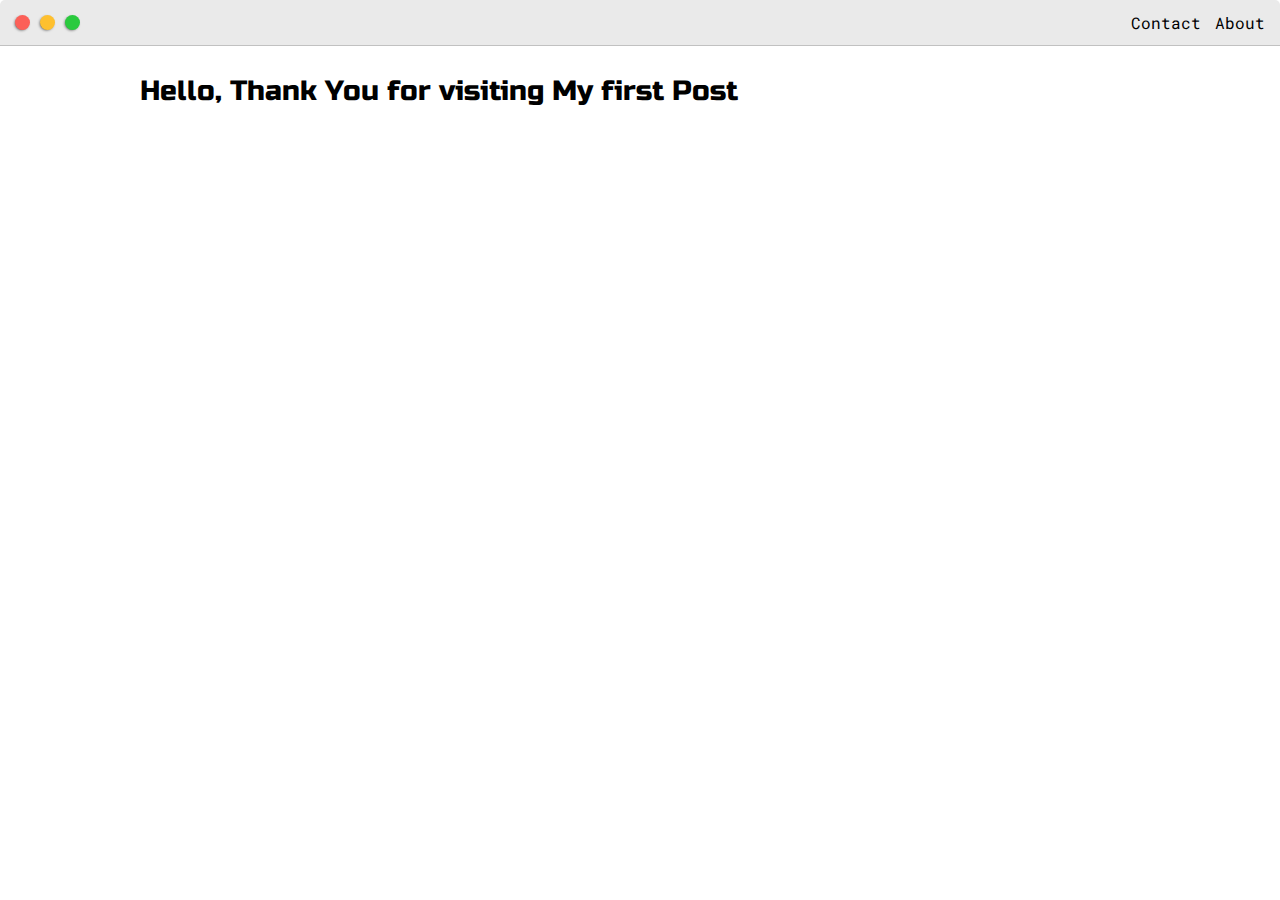
==== post.html @ bf17aab8 "The contain syour projects descriptions" ====
<!DOCTYPE html>
<html>
<head>
	<title>Hillary Nyakundi</title>

	<meta name="viewport" charset="utf-8" content="width=device-width, initial-scale, maximum-scale=1, minimum-scale=1"/>

	<link href="https://fonts.googleapis.com/css2?family=Russo+One&display=swap" rel="stylesheet">
	<link href="https://fonts.googleapis.com/css2?family=Roboto+Mono:wght@500&family=Russo+One&display=swap" rel="stylesheet">
	<link rel="stylesheet" type="text/css" href="default.css">
</head>
<body>
	<div class="nav-wrapper">
				<div class="dots-wrapper">

					<div id="dot-1" class="browser-dot"></div>
					<div id="dot-2" class="browser-dot"></div>
					<div id="dot-3" class="browser-dot"></div>
				</div>
					<ul id="navigation">
						<li><a href="#">Contact</a></li>
						<li><a href="#">About</a></li>
					</ul>
			</div>
	<div class="main-container">
		<h3>Hello, Thank You for visiting My first Post</h3>
	</div>
</body>
</html>
---- default.css ----
:root{
	--mainColor:#eaeaea;
	--secondaryColor:#fff;

	--borderColor:#c1c1c1;

	--mainText:black;
	--secondaryText:#4b5156;

	--themeDotBorder:#24292e;

	--previewShadow:#f0ead6;
	--previewBg:rgb(251, 249, 243, 0.8);

	--submitBtn: black;

}
html, body{
	padding: 0;
	margin: 0;
}

body *{
	transition: 0.3s;
}

h1, h2, h3, h4, h5, h6, strong{
	color: var(--mainText);
	font-family: 'Russo One', sans-serif;
	font-weight: 500;
}
p, li, span, label, input, textarea{
	color: var(--secondaryText);
	font-family: 'Roboto Mono', monospace;
}

a{
	text-decoration: none;
	color: #17a2b8;
}

ul{
	list-style: none;
}

h1{font-size: 56px;}
h2{font-size: 36px;}
h3{font-size: 28px;}
h4{font-size: 24px;}
h5{font-size: 20px;}
h6{font-size: 16px;}

.s1{
	background-color: var(--mainColor);
	border-bottom: 1px solid var(--borderColor);
	overflow: auto;
}

.s2{
	background-color: var(--secondaryColor);
	border-bottom: 1px solid var(--borderColor);
	overflow: auto;
}
.main-container{
	width: 1000px;
	margin: 0 auto;
}

.greeting-wrap{
	display: grid;
	text-align: center;
	align-content: center;
	min-height: 10em;
}

.intro-wrapper{
	background-color: var(--secondaryColor);
	border: 1px solid var(--borderColor)
	border-radius: 5px 5px 0 0;

	-webkit-box-shadow: 1px 1px 3px -1px rgba(0,0,0,0.75);
	-moz-box-shadow: -1px 1px 3px -1px rgba(0,0,0,0.75);
	box-shadow: -1px 1px 3px -1px rgba(0,0,0,0.75);
	/*box shadow generator*/
	display: grid;
	grid-template-columns: 1fr 1fr;
	grid-template-areas: 
	'nav-wrapper nav-wrapper'
	'left-column right-column'
	;
}

.nav-wrapper{
	grid-area: nav-wrapper;
	border-bottom: 1px solid var(--borderColor);
	display: flex;
	border-radius: 5px 5px 0 0;
	justify-content: space-between;
	align-items: center;
	background-color: var(--mainColor)
}

#navigation a{
	color: var(--mainText)
}

.dots-wrapper{
	display: flex;
	padding: 10px;
}

.browser-dot{
	background-color: black;
	height: 15px;
	width: 15px;
	border-radius: 50%;
	margin: 5px;
	-webkit-box-shadow: 1px 1px 3px -1px rgba(0,0,0,0.75);
	-moz-box-shadow: -1px 1px 3px -1px rgba(0,0,0,0.75);
	box-shadow: -1px 1px 3px -1px rgba(0,0,0,0.75);
}

#dot-1{
	background-color: #fc6058;
}

#dot-2{
	background-color: #fec02f;
}

#dot-3{
	background-color: #2aca3e;
}

#navigation{
	margin: 0;
	padding: 10px;
}

#navigation li{
	display: inline-block;
	margin-right: 5px;
	margin-left: 5px;  
}

.left-column{
	grid-area: left-column;
	padding-top: 50px;
	padding-bottom: 50px;
}

#profile-pik{
	display: block;
	margin: 0 auto;
	height: 200px;
	width: 200px;
	object-fit: cover;
	border: 2px solid var(--borderColor)
}

#theme-option-wrapper{
	display: flex;
	justify-content: center;
}

.theme-dot{
	height: 30px;
	width: 30px;
	background-color: black;
	border-radius: 50%;
	margin: 5px;
	border: 2px solid var(--themeDotBorder); 

	-webkit-box-shadow: 1px 1px 3px -1px rgba(0,0,0,0.75);
	-moz-box-shadow: -1px 1px 3px -1px rgba(0,0,0,0.75);
	box-shadow: -1px 1px 3px -1px rgba(0,0,0,0.75);
	cursor: pointer;
}

.theme-dot:hover{
	border-width: 5px;
}

#light-mode{
	background-color: #fff;
}

#blue-mode{
	background-color: #192734;
}

#green-mode{
	background-color: #78866b;
}

#purple-mode{
	background-color: #7e4c74;
}

#settings-note{
	font-size: 12px;
	font-style: italic;
	text-align: center;
}

.right-column{
	grid-area: right-column;
	display: grid;
	align-content: center;
	padding-top: 50px;
	padding-bottom: 50px;
}

#preview{
	width: 300px;
	border: 1.5px solid #17a2b8;
	background-color: var(--previewBg);
	padding: 15px;
	position: relative;
}

#preview-shadow{
	background-color: var(--previewShadow);
	width: 300px;
	height: 180px;
	padding-left: 30px;
	padding-top: 30px;
}

.corner{
	width: 7px;
	height: 7px;
	border-radius: 50%;
	border: 1.5px solid #17a2b8;
	background-color: #fff;
	position: absolute;
}

#corner-tl{
	top: -5px;
	left: -5px;
}

#corner-tr{
	top: -5px;
	right: -5px;
}

#corner-br{
	bottom: -5px;
	right: -5px;
}

#corner-bl{
	bottom: -5px;
	left: -5px;
}

.about-wrapper{
	display: grid;
	grid-template-columns: repeat(auto-fit, minmax(320px, 1fr)); 
	padding-bottom: 50px;
	padding-top: 50px;
	gap:100px;
}

#skills{
	display: flex;
	justify-content: space-evenly;
	background-color: var(--previewShadow);
}

.social-links{
	display: grid;
	align-content: center;
	text-align: center;
}

#social-image{
	width: 100%;
}

.post-wrapper{
	display: grid;
	grid-template-columns: repeat(auto-fit, 320px);
	gap: 20px;
	justify-content: center;
	padding-top: 50px;
	padding-bottom: 50px;
}

.post{
	border:1px solid var(--borderColor);
	-webkit-box-shadow: 1px 1px 3px -1px rgba(0,0,0,0.75);
	-moz-box-shadow: -1px 1px 3px -1px rgba(0,0,0,0.75);
	box-shadow: -1px 1px 3px -1px rgba(0,0,0,0.75);
}

.post-preview{
	background-color: #fff;
	padding: 15px;
}

.post-title{
	color: black;
	margin: 0;
}

.post-intro{
	color: #4b5156;
	font-size: 14px;
}

.thumbnail{
	width: 100%;
	height: 180px;
	display: block;
	object-fit: cover;
}

#contact-form{
	display: block;
	max-width: 600px;
	margin: 0 auto;
	border: 1px solid var(--borderColor);
	padding: 15px;
	border-radius: 5px;
	background-color: var(--mainColor);
	margin-bottom: 50px;
}

#contact-form label{
	line-height: 2.7em;
}

#contact-form textarea{
	min-height: 100px;
	font-size: 14px;
}

.input-field{
	width: 100%;
	padding-top: 10px;
	padding-bottom:10px; 
	background-color: var(--secondaryColor);
	border-radius: 5px;
	border:1px solid var(--borderColor);
	font-size: 14px;
}

#submit-btn{
	margin-top: 10px;
	width: 100%;
	padding-top: 10px;
	padding-bottom: 10px;
	color: #fff;
	background-color: var(--submitBtn);
	border:none;
}

@media screen and (max-width: 1000px){
	.main-container{
		width: 95%;
	}
}

@media screen and (max-width: 800px){
	.intro-wrapper{
		grid-template-columns: 1fr;
		grid-template-areas: 
		'nav-wrapper'
		'left-column'
		'right-column'
		;
	}
	.right-column{
		justify-content: center;
	}
}
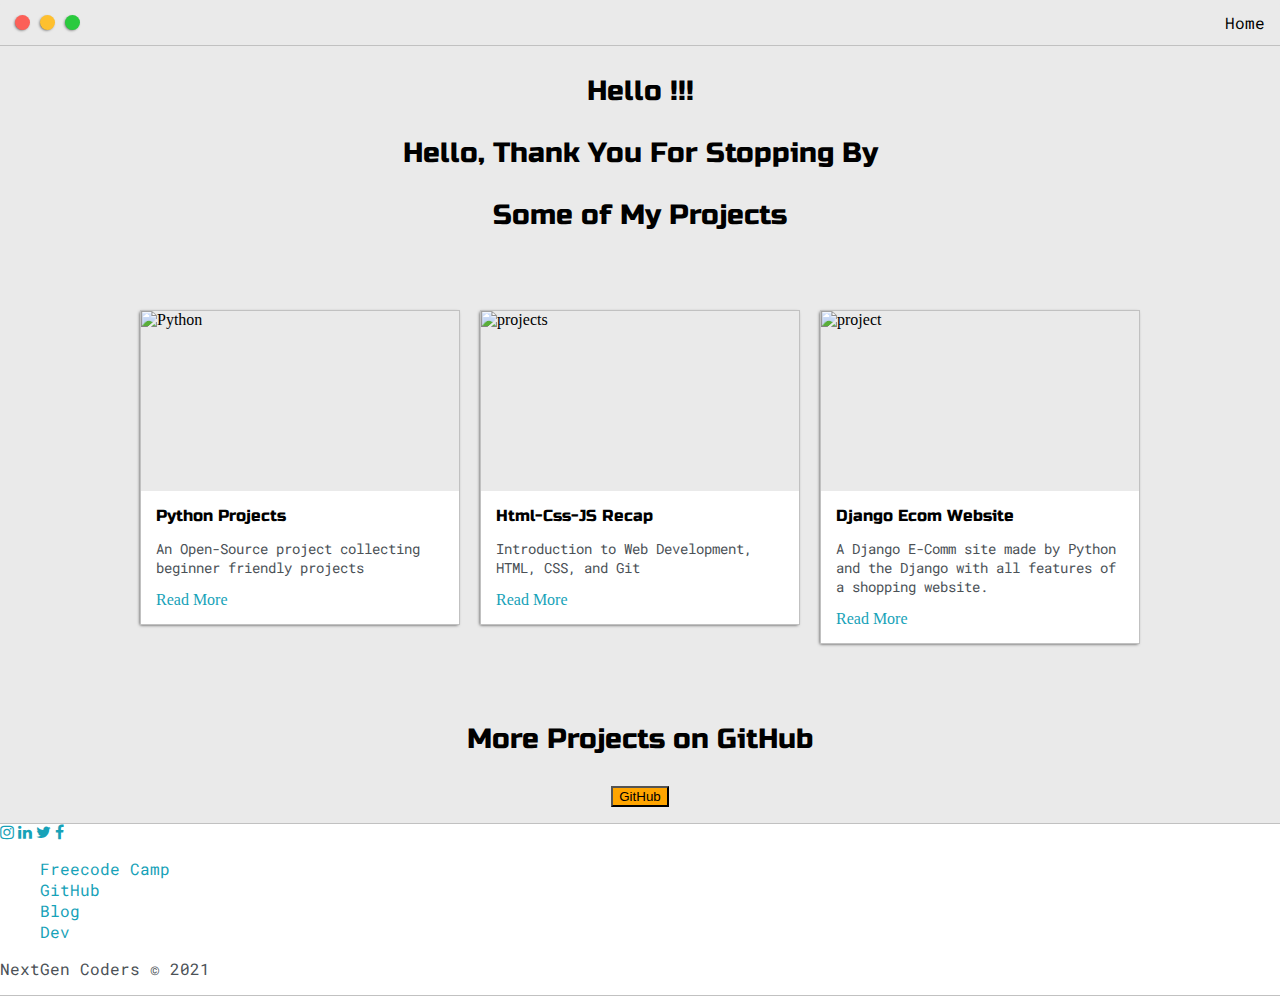
==== commit 3e04bdf4: "Updates" ====
--- a/post.html
+++ b/post.html
@@ -1,29 +1,145 @@
 <!DOCTYPE html>
-<html>
-<head>
-	<title>Hillary Nyakundi</title>
+<html lang="en">
+  <head>
+    <title>About Me: Hillary Nyakundi</title>
 
-	<meta name="viewport" charset="utf-8" content="width=device-width, initial-scale, maximum-scale=1, minimum-scale=1"/>
+    <meta
+      name="description"
+      content="Hillary Nyakundi a passionate technical writer and visionary, dedicated to leading and inspiring upcoming talents and developers, from Nairobi, Kenya"
+    />
 
-	<link href="https://fonts.googleapis.com/css2?family=Russo+One&display=swap" rel="stylesheet">
-	<link href="https://fonts.googleapis.com/css2?family=Roboto+Mono:wght@500&family=Russo+One&display=swap" rel="stylesheet">
-	<link rel="stylesheet" type="text/css" href="default.css">
-</head>
-<body>
-	<div class="nav-wrapper">
-				<div class="dots-wrapper">
+    <meta
+      name="viewport"
+      charset="utf-8"
+      content="width=device-width, initial-scale, maximum-scale=1, minimum-scale=1"
+    />
 
-					<div id="dot-1" class="browser-dot"></div>
-					<div id="dot-2" class="browser-dot"></div>
-					<div id="dot-3" class="browser-dot"></div>
-				</div>
-					<ul id="navigation">
-						<li><a href="#">Contact</a></li>
-						<li><a href="#">About</a></li>
-					</ul>
-			</div>
-	<div class="main-container">
-		<h3>Hello, Thank You for visiting My first Post</h3>
-	</div>
-</body>
-</html>+    <link
+      href="https://fonts.googleapis.com/css2?family=Russo+One&display=swap"
+      rel="stylesheet"
+    />
+    <link
+      href="https://fonts.googleapis.com/css2?family=Roboto+Mono:wght@500&family=Russo+One&display=swap"
+      rel="stylesheet"
+    />
+    <link
+      rel="stylesheet"
+      href="https://cdnjs.cloudflare.com/ajax/libs/font-awesome/4.7.0/css/font-awesome.css"
+    />
+    <link rel="stylesheet" type="text/css" href="default.css" />
+    <link id="theme-style" rel="stylesheet" type="text/css" href="" />
+  </head>
+  <body>
+    <section class="s1">
+      <div class="nav-wrapper">
+        <div class="dots-wrapper">
+          <div id="dot-1" class="browser-dot"></div>
+          <div id="dot-2" class="browser-dot"></div>
+          <div id="dot-3" class="browser-dot"></div>
+        </div>
+        <ul id="navigation">
+          <li><a href="index.html">Home</a></li>
+        </ul>
+      </div>
+      <div class="main-container">
+        <h3 style="text-align: center">Hello !!!</h3>
+        <h3 style="text-align: center">Hello, Thank You For Stopping By</h3>
+        <h3 style="text-align: center">Some of My Projects</h3>
+        <div class="post-wrapper">
+          <div>
+            <div class="post">
+              <img class="thumbnail" src="images/python.png" alt="Python"/>
+              <div class="post-preview">
+                <h6 class="post-title">Python Projects</h6>
+                <p class="post-intro">
+                  An Open-Source project collecting beginner friendly projects
+                </p>
+                <a href="https://github.com/larymak/Python-project-Scripts"
+                  >Read More</a
+                >
+              </div>
+            </div>
+          </div>
+
+          <div>
+            <div class="post">
+              <img class="thumbnail" src="./images/images.jpg" alt="projects"/>
+              <div class="post-preview">
+                <h6 class="post-title">Html-Css-JS Recap</h6>
+                <p class="post-intro">
+                  Introduction to Web Development, HTML, CSS, and Git
+                </p>
+                <a href="https://github.com/larymak/Html-Css-Recap"
+                  >Read More</a
+                >
+              </div>
+            </div>
+          </div>
+
+          <div>
+            <div class="post">
+              <img class="thumbnail" src="images/ecom.png" alt="project" />
+              <div class="post-preview">
+                <h6 class="post-title">Django Ecom Website</h6>
+                <p class="post-intro">
+                  A Django E-Comm site made by Python and the Django with all
+                  features of a shopping website.
+                </p>
+                <a href="https://github.com/larymak/Django-Ecom-Website"
+                  >Read More</a
+                >
+              </div>
+            </div>
+          </div>
+        </div>
+      </div>
+      <h3 style="text-align: center">More Projects on GitHub</h3>
+      <p align="center">
+        <a href="https://github.com/larymak">
+          <button type="button" style="background-color: orange">
+            GitHub
+          </button></a
+        >
+      </p>
+    </section>
+
+    <section class="s2">
+      <div class="footer-basic">
+        <footer>
+          <div class="social">
+            <a target="_blank" href="https://www.instagram.com/nextgencoders/"
+              ><i class="fa fa-instagram"></i
+            ></a>
+            <a
+              target="_blank"
+              href="https://www.linkedin.com/in/hillary-nyakundi-3a64b11ab/"
+              ><i class="fa fa-linkedin"></i
+            ></a>
+            <a target="_blank" href="https://twitter.com/larymak1"
+              ><i class="fa fa-twitter"></i
+            ></a>
+            <a target="_blank" href="#"><i class="fa fa-facebook"></i></a>
+          </div>
+          <ul class="list-inline">
+            <li class="list-inline-item">
+              <a href="https://www.freecodecamp.org/news/author/larymak/"
+                >Freecode Camp</a
+              >
+            </li>
+            <li class="list-inline-item">
+              <a href="https://github.com/larymak">GitHub</a>
+            </li>
+            <li class="list-inline-item">
+              <a href="https://larymak.hashnode.dev/">Blog</a>
+            </li>
+            <li class="list-inline-item">
+              <a href="https://dev.to/larymak">Dev</a>
+            </li>
+          </ul>
+          <p class="copyright">NextGen Coders © 2021</p>
+        </footer>
+      </div>
+    </section>
+    <script type="text/javascript" src="script.js"></script>
+  </body>
+</html>
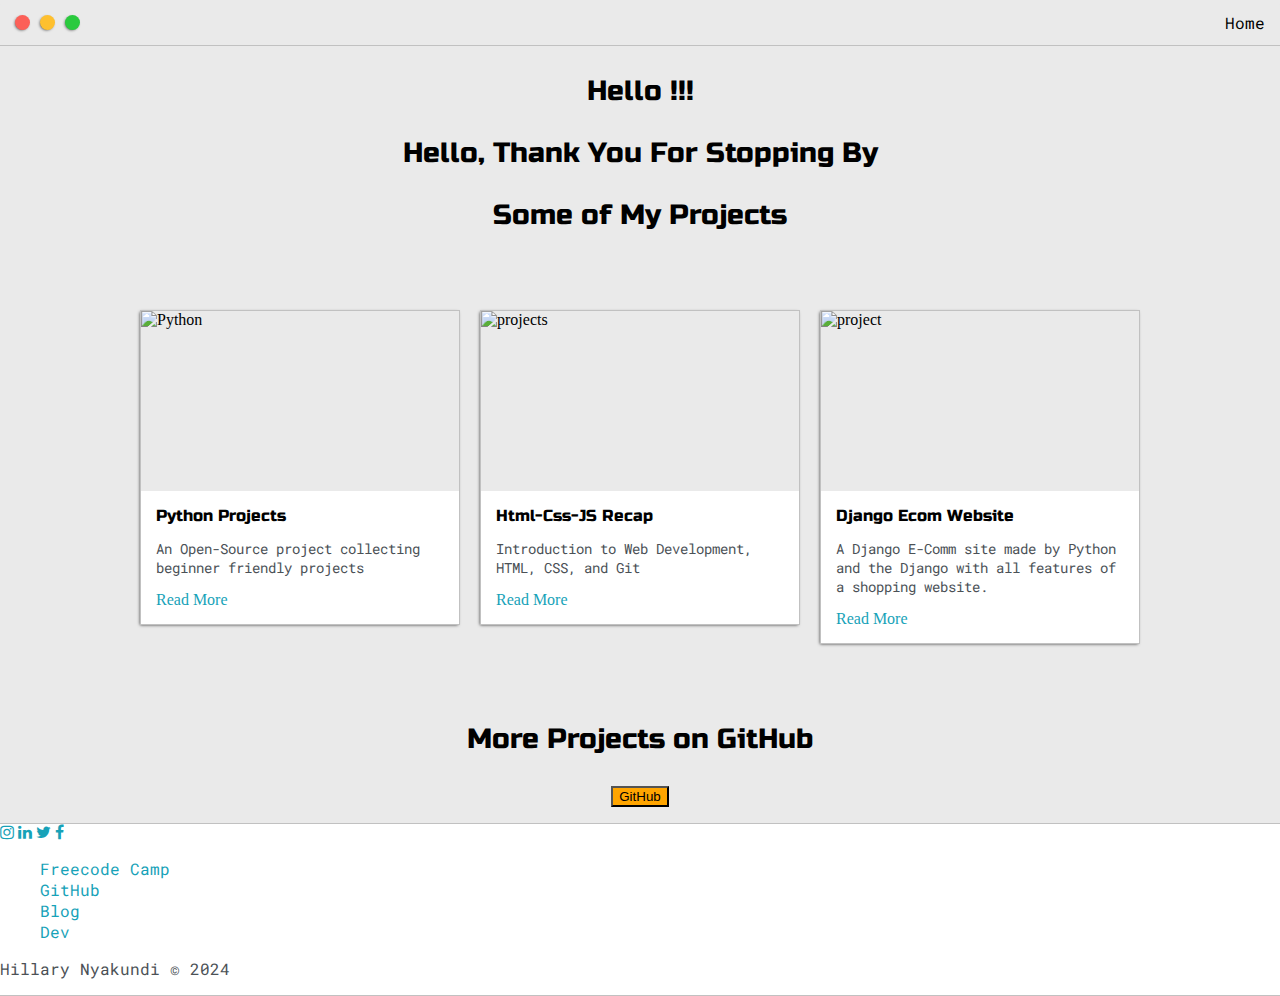
==== commit 8c2a4111: "Improvement on looks and feel" ====
--- a/post.html
+++ b/post.html
@@ -136,7 +136,7 @@
               <a href="https://dev.to/larymak">Dev</a>
             </li>
           </ul>
-          <p class="copyright">NextGen Coders © 2021</p>
+          <p class="copyright">Hillary Nyakundi © 2024</p>
         </footer>
       </div>
     </section>
